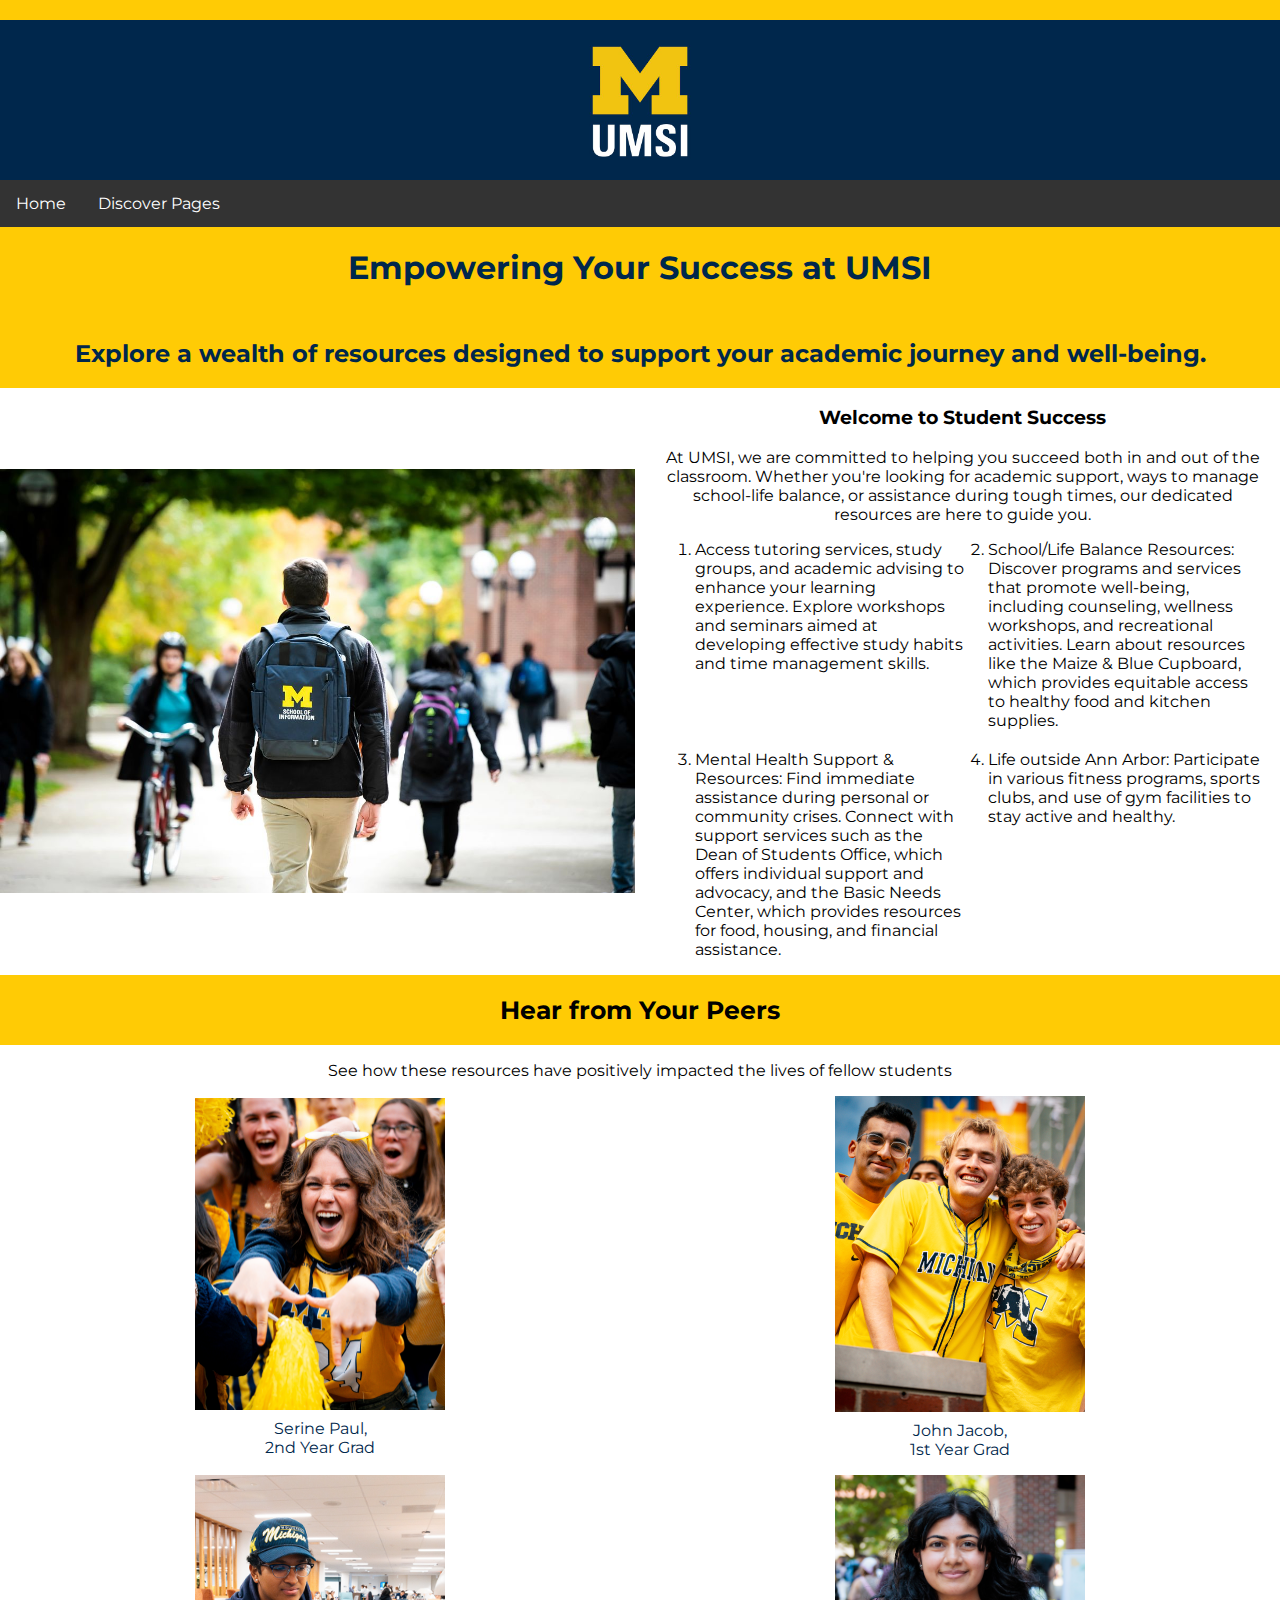
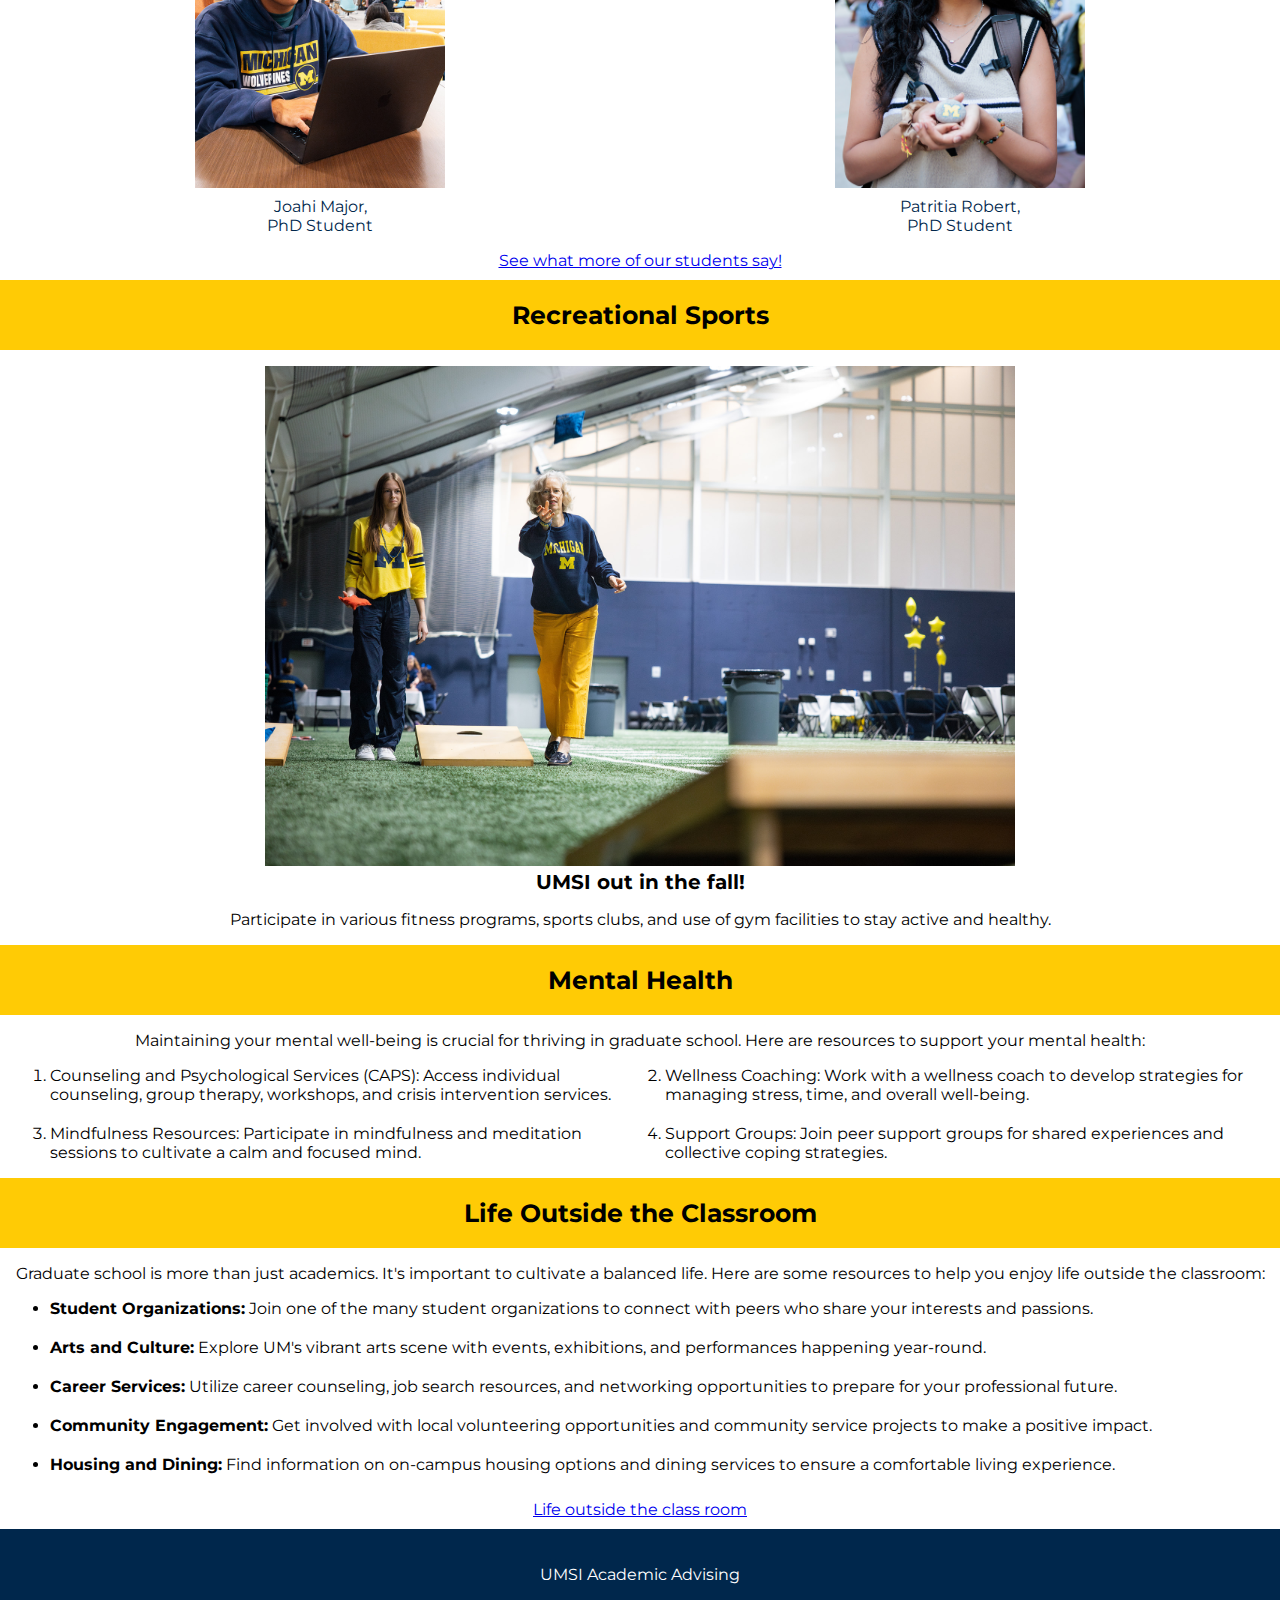
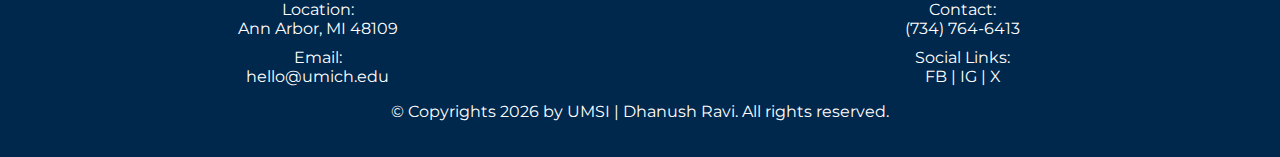
==== index.html @ 569dfaaf "Add files via upload" ====
<!DOCTYPE html>
<html lang="en">
<head>
    <meta charset="UTF-8">
    <meta name="viewport" content="width=device-width, initial-scale=1.0">
    <title>Empowering Your Success at UMSI</title>
    <link rel="stylesheet" type="text/css" href="Styles/style.css">
    <link rel="stylesheet" type="text/css" href="css/html5reset.css">
    <link rel="stylesheet" href="https://fonts.googleapis.com/css?family=Montserrat">
    

</head>

<body>
    <header>
        
        <a href = "#main_anchor" class="skip">Skip to Main Content</a>
        <div id="main_blue"></div>
        <div id="main_img_div"> <img src="images/UMSI_signature_vertical_informal_solidblue.jpg" alt="UMSI Logo" id="main_logo"> </div>
        
        <nav>
            <ul class = "nav">
                <li><a class ="active" href = "index.html">Home</a></li>
                <li><a href = "firstgen.html">First Generation Students</a></li>
                <li><a href = "Maize_and_blue.html">Maize and Blue Store</a></li>
                <li><a href = "cew.html">CEW+</a></li>
            </ul>
        </nav>    

        <div class="navbar">
            <a href="index.html">Home</a>
            <div class="dropdown">
              <button class="dropbtn">Discover Pages 
                <i class="fa fa-caret-down"></i>
              </button>
              <div class="dropdown-content">
                <a href="firstgen.html">First Generation Students</a>
                <a href="Maize_and_blue.html">Maize and Blue Store</a>
                <a href="cew.html">CEW+</a>
              </div>
            </div> 
          </div>
    </header>
    <main id="main_anchor" >
        <div class="title">
            <h1>Empowering Your Success at UMSI</h1>
            <h2>Explore a wealth of resources designed to support your academic journey and well-being.</h2>
            </div>
            <section class="page_intro">

            <div class="cover_image"> <img src="images/UMSI_CampusFall_UMSIBackpack_02.jpg" alt="UMSI Student wearing a backpack given by the school"> </div>
        
           <div> <h3>Welcome to Student Success</h3>
            <p>At UMSI, we are committed to helping you succeed both in and out of the classroom. Whether you're looking for academic support, ways to manage school-life balance, or assistance during tough times, our dedicated resources are here to guide you.</p>
            <ol>
                <li>Access tutoring services, study groups, and academic advising to enhance your learning experience. Explore workshops and seminars aimed at developing effective study habits and time management skills.</li>
                <li>School/Life Balance Resources: Discover programs and services that promote well-being, including counseling, wellness workshops, and recreational activities. Learn about resources like the Maize & Blue Cupboard, which provides equitable access to healthy food and kitchen supplies.</li>
                <li>Mental Health Support & Resources: Find immediate assistance during personal or community crises. Connect with support services such as the Dean of Students Office, which offers individual support and advocacy, and the Basic Needs Center, which provides resources for food, housing, and financial assistance.</li>
                <li>Life outside Ann Arbor: Participate in various fitness programs, sports clubs, and use of gym facilities to stay active and healthy.</li>
            </ol></div>
        </section>
        <section class="content_section">
            
            <h3 class="section_title"> Hear from Your Peers </h3>
            <p>See how these resources have positively impacted the lives of fellow students</p>
            <div class="image_grid">
            <div> <img src="images/MCOMMONS-09072024_FanExperience-06.jpg" alt="Michigan Student Enjoying a Football Match"><br>
            <p class="name">Serine Paul, <br> 2nd Year Grad </p> </div>

           <div><img src="images/MCOMMONS-09072024_FanExperience-24.jpg" alt="Michigan Student standing with friends">
            <p class="name">John Jacob,<br> 1st Year Grad</p> </div>
            <div> <img src="images/MCOMMONS-StudyingForFallFinals2024-5.png" alt="University student holding a pebble with M engraving">
            <p class="name">Joahi Major, <br> PhD Student</p></div>
            <div> <img src="images/copyMCOMMONS-ShaprioPartyForYourMind-7.jpg.png" alt="University student holding a pebble with M engraving">
                <p class="name">Patritia Robert, <br> PhD Student</p></div> </div>

            <a href="https://www.si.umich.edu/student-experience">See what more of our students say!</a>
        
        </section>

        <section class="content_section">
            <h3 class="section_title">Recreational Sports</h3>
            <figure>
                <img src="images/MCOMMONS-Parents&FamilyTailgate-20.JPG" alt="A student wears a UMSI backpack in fall on the drag.">
                <figcaption>UMSI out in the fall!</figcaption>
            </figure>
            <p>Participate in various fitness programs, sports clubs, and use of gym facilities to stay active and healthy.</p>
        </section>
        
        <section class="page_intro_2">
            <h3 class="section_title">Mental Health</h3>
            <p>Maintaining your mental well-being is crucial for thriving in graduate school. Here are resources to support your mental health:</p>
        
                <ol>
                    <li>
                Counseling and Psychological Services (CAPS): Access individual counseling, group therapy, workshops, and crisis intervention services.</li>
        
    
                <li>Wellness Coaching:

                Work with a wellness coach to develop strategies for managing stress, time, and overall well-being.</li>
           
                <li>Mindfulness Resources:

              Participate in mindfulness and meditation sessions to cultivate a calm and focused mind.</li>
           
                <li>Support Groups:

            Join peer support groups for shared experiences and collective coping strategies.</li>
        </ol>
        </section>

        
        <section class="content_section">
            <h3 class="section_title">Life Outside the Classroom</h3>
            <p>Graduate school is more than just academics. It's important to cultivate a balanced life. Here are some resources to help you enjoy life outside the classroom:</p>
            <ul>
                <li><strong>Student Organizations:</strong> Join one of the many student organizations to connect with peers who share your interests and passions.</li>
                <li><strong>Arts and Culture:</strong> Explore UM's vibrant arts scene with events, exhibitions, and performances happening year-round.</li>
                <li><strong>Career Services:</strong> Utilize career counseling, job search resources, and networking opportunities to prepare for your professional future.</li>
                <li><strong>Community Engagement:</strong> Get involved with local volunteering opportunities and community service projects to make a positive impact.</li>
                <li><strong>Housing and Dining:</strong> Find information on on-campus housing options and dining services to ensure a comfortable living experience.</li>
            </ul>
            <a href="https://www.si.umich.edu/student-experience/life-ann-arbor"> Life outside the class room</a>
        </section>
    </main>

    <footer>
        <p>UMSI Academic Advising</p>
        <div class="footer_deets">
            <div>Location:<br> Ann Arbor, MI 48109</div>
            <div>Contact:<br> (734) 764-6413</div>
            <div>Email:<br> hello@umich.edu</div>
            <div>Social Links: <br> FB | IG | X </div>
        </div>
        <p>© Copyrights <span id="year"></span> by UMSI | Dhanush Ravi. All rights reserved.</p>
    </footer>


    <script>
        document.getElementById("year").innerHTML = new Date().getFullYear();
        
        </script>

        
</body>
</html>
---- Styles/style.css ----
.skip {
    position: absolute;
    left: -10000px;
    top: auto;
    width: 1px;
    height: 1px;
    overflow: hidden;
 }

.skip:focus {
    position: static;
    width: auto;
    height: auto;
  }

.nav{
list-style-type: none;
  margin: 0px;
  padding: 0px;
  background-color: #f1f1f1;
}

.nav li a {
    display: block;
    color: #000;
    padding: 8px 16px;
    text-decoration: none;
  }

 .nav li a:hover {
    background-color: #FFCB05;
    color: #00274C;
 }
 
 .nav li a.active {
    background-color: #00274C;
    color: #FFCB05;
    text-decoration: underline;
  }

body{
    font-family: "Montserrat", sans-serif;
    margin: 0px;
}

body > b{
    font-weight: bold;
}

#main_blue{
    height:20px;
    background-color: #FFCB05;
}

#main_logo{
display: block;
margin-left: auto;
margin-right: auto;
width: 30%;
}

#main_img_div {
    background-color: #00274C;
    padding-top: 10px;
    padding-bottom: 10px;
} 

.cover_image > img{
    width: 100%;
}

.title{
    display: grid;
    grid-template-columns: 1fr 1fr;
    gap: 10px;
    padding-left: 20px;
    padding-right: 20px;
    align-items: center;
    color: #00274C;
    background-color: #FFCB05;
}

.title > h2 {
    text-align: right;
    color: #00274C;
    background-color: #FFCB05;
}



.page_intro > h3 {
    text-align: center;
    font-weight: Bold 700;
    padding-left: 20px;
    padding-right: 20px;
}

.page_intro > p {
    text-align: center;
    margin-right: 20px;
    margin-left: 20px;
    margin-bottom: 10px;
}

.page_intro > div >p {
    text-align: center;
    margin-right: 20px;
    margin-left: 20px;
    margin-bottom: 10px;
}

.page_intro > img{
    width: 430px;
    
}

.content_section {
    text-align: center;
    margin-bottom: 10px;
}
.content_section > p {
    margin-left: 10px;
    margin-right:10px;
}

.content_section > img{
    width: 430px;
}

ul > li {
    margin: 10px;
    padding-bottom: 10px;
    text-align: left;
}

ol{
    display: grid;
    grid-template-columns: 1fr 1fr;
    gap: 20px;
    margin-right: 20px;
    margin-left: 10px;
}

.section_title{
    display: block;
    background-color: #FFCB05;
    text-align: center;
    margin-top: 0px;
    margin-bottom: 0px;
    padding-top: 10px;
    padding-bottom: 10px;
}

.image_grid{
    display: grid;
    grid-template-columns: repeat(2, 0.5fr);
    justify-content: space-around;
    place-items: center;
}

.image_grid > div > img{
    height: 150px;
}

.image_grid > div > p{
    margin-top: 5px;
    text-align: left;
    color:#00274C;
}

figure > img {
    width: 300px;
    margin-left: auto;
  margin-right: auto;
}

figcaption{
    text-align: center;
}





footer {
    background-color: #00274C;
    padding-bottom: 20px;
    padding-top: 20px;
}

footer > p,h4,h5 {
    color: #ffffff;
    text-align: center;
}

.footer_deets{
    display: grid;
    grid-template-columns: 1fr 1fr;
    justify-items: center;
    gap:10px;
}

.footer_deets > div{
    color: #ffffff;
    text-align: center;
}

.footer_deets:last-child(){
    grid-column: 1 / span 2;
}

.footer_deets > a:link {
        color: white;
}

.footer_deets > a:any-link {
    color:#f1f1f1 !important;
}



.navbar {
    overflow: hidden;
    background-color: #333;
    display: none;
  }
  
  .navbar a {
    float: left;
    font-size: 16px;
    color: white;
    text-align: center;
    padding: 14px 16px;
    text-decoration: none;
  }
  
  .dropdown {
    float: left;
    overflow: hidden;
  }
  
  .dropdown .dropbtn {
    font-size: 16px;  
    border: none;
    outline: none;
    color: white;
    padding: 14px 16px;
    background-color: inherit;
    font-family: inherit;
    margin: 0;
  }
  
  .navbar a:hover, .dropdown:hover .dropbtn {
    background-color:#FFCB05;
    color: #00274C;
  }

  .navbar .active{
    background-color: #04AA6D;
  }
 
  
  .dropdown-content {
    display: none;
    position: absolute;
    background-color: #00274C;
    color: white;
    min-width: 160px;
    box-shadow: 0px 8px 16px 0px rgba(0,0,0,0.2);
    z-index: 1;
  }
  
  .dropdown-content a {
    float: none;
    color: white;
    padding: 12px 16px;
    text-decoration: none;
    display: block;
    text-align: left;
  }
  
  .dropdown-content a:hover {
    background-color: #ddd;
  }
  
  .dropdown:hover .dropdown-content {
    display: block;
  }

  .page_intro_2 > p{
    margin-left: 10px;
    margin-right:10px;
    text-align: center;
}

.page_intro > div> h3{
    margin-left: 10px;
    margin-right:10px;
    text-align: center;
}



@media screen and (min-width: 800px) {
   body{cursor: url("../images/block_m-hex.png");}

    .page_intro {
        display: grid;
        grid-template-columns: 1fr 1fr;
        gap: 10px;
        object-fit: cover;
        align-items: center;
        
    }

    .page_intro > div > h3 {
        padding-left: 50px;
        padding-right: 50px;
    }

    .page_intro > :last-child {
        ;
    }

    .page_intro_2 > p{
        margin-left: 50px;
        margin-right:50px;
        
    }

    .navbar{
    display: block;
    }

    .nav{
        display: none;
    }


    #main_img_div >img {
        background-color: #00274C;
        padding-top: 10px;
        padding-bottom: 10px;
        height: 120px;
        width: 120px ;
    }

    .cover_image > img{
        display: block;
        margin-left: auto;
        margin-right: auto;
        height: fill;
    }

    .section_title{
        display: block;
        background-color: #FFCB05;
        text-align: center;
        margin-top: 0px;
        margin-bottom: 0px;
        padding-top: 20px;
        padding-bottom: 20px;
        font-size: 25px;
    }

    .image_grid{
        display: grid;
        grid-template-columns: repeat(2, 0.5fr);
        justify-content: left;
        place-items: left;
    }
    
    .image_grid > div > img{
        height: auto;
        width: 250px;
    }
    
    .image_grid > div > .name{
        margin-top: 5px;
        text-align: center;
        color:#00274C;
        padding-right: 0px;
    }

    .image_grid > div > p{
        margin-top: 5px;
        text-align: center;
        color:#00274C;
        padding-right: 200px;
    }

    figure > img {
        width: 750px;
        margin-left: auto;
      margin-right: auto;
    }

    figcaption {
        font-size: 20px;
        font-weight: bolder;
    }

    .page_intro > img {
        display: block;
    margin-left: auto;
    margin-right: auto;
    width: auto;
    }

    .title {
        display: flex;
        flex-direction: column;
        padding-left: 20px;
        padding-right: 20px;
        color: #00274C;
        background-color: #FFCB05;
      }
      
      .title > h1 {
        order: 1;
      }
      
      .title > h2 {
        order: 2;
        text-align: center;
      }

      .image_grid > p {
        text-align: left;
      }

      .content_section > p {
        text-align: center;
      }


}
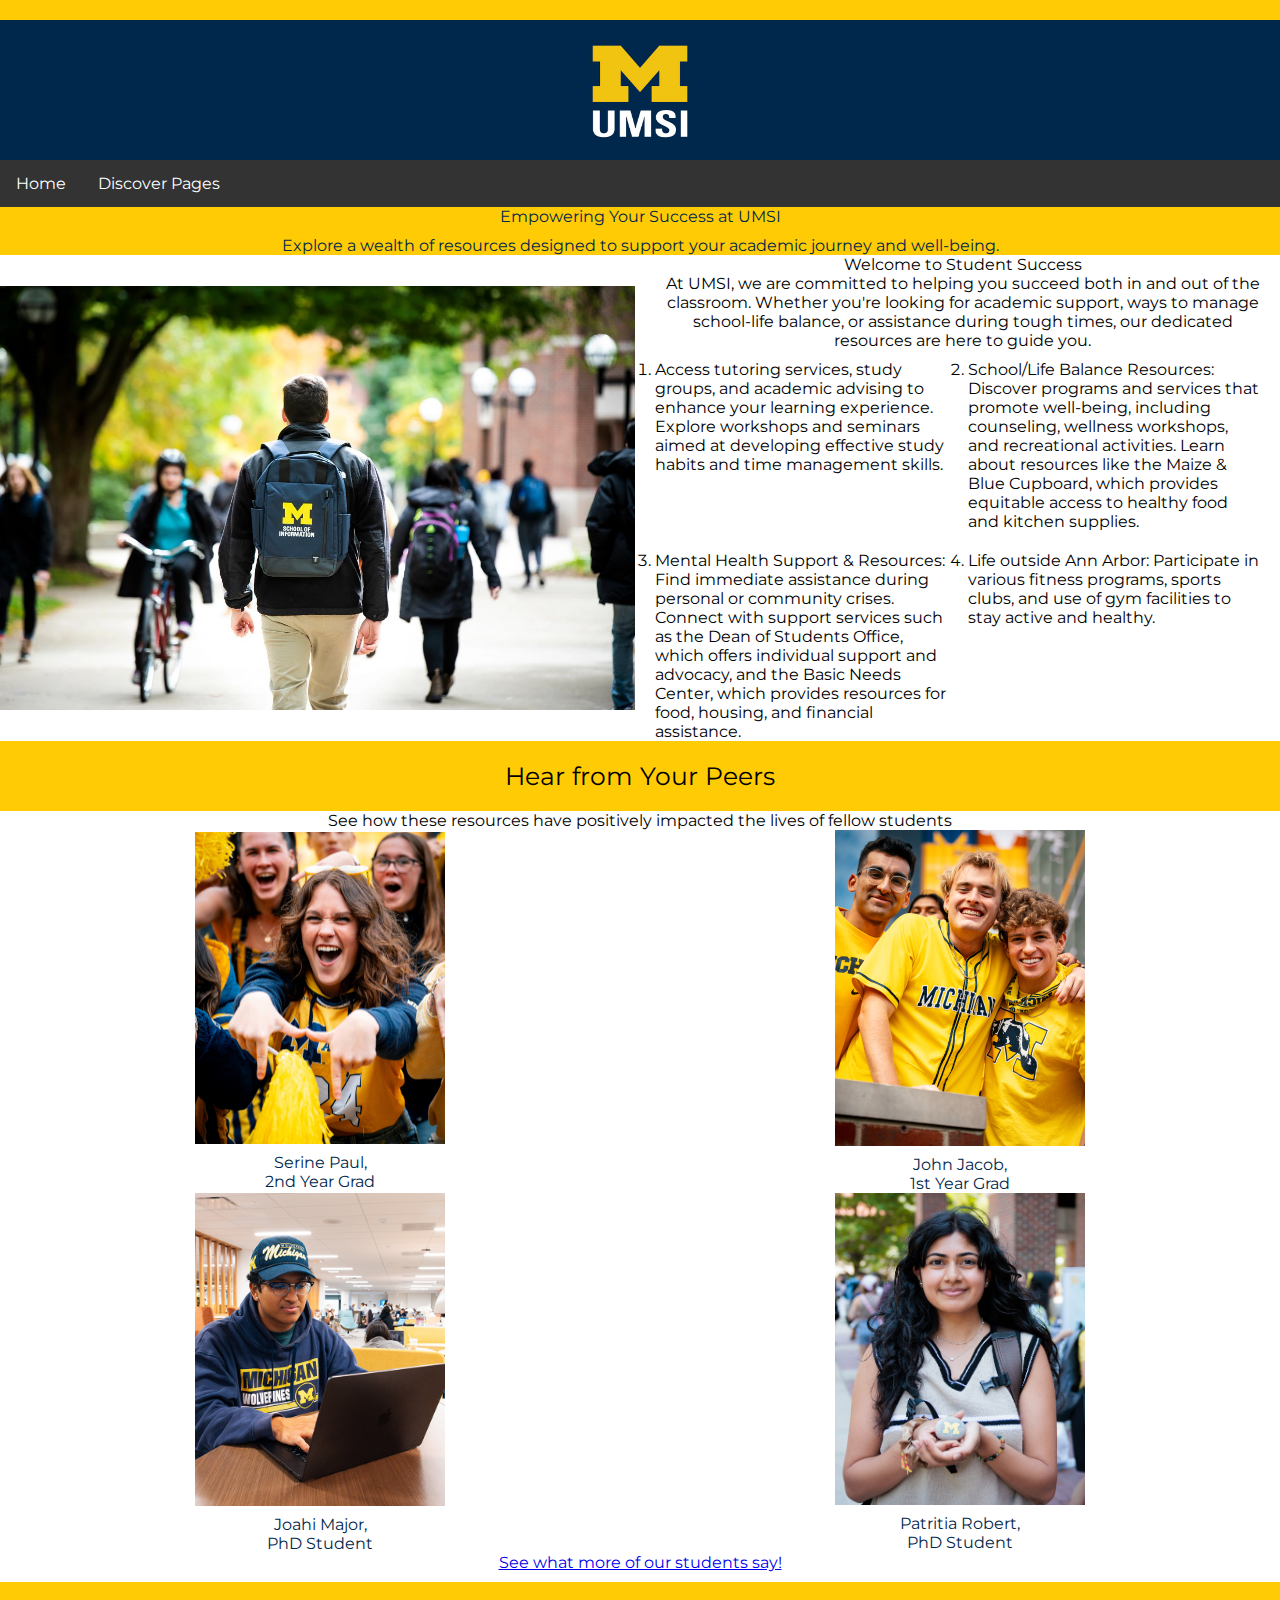
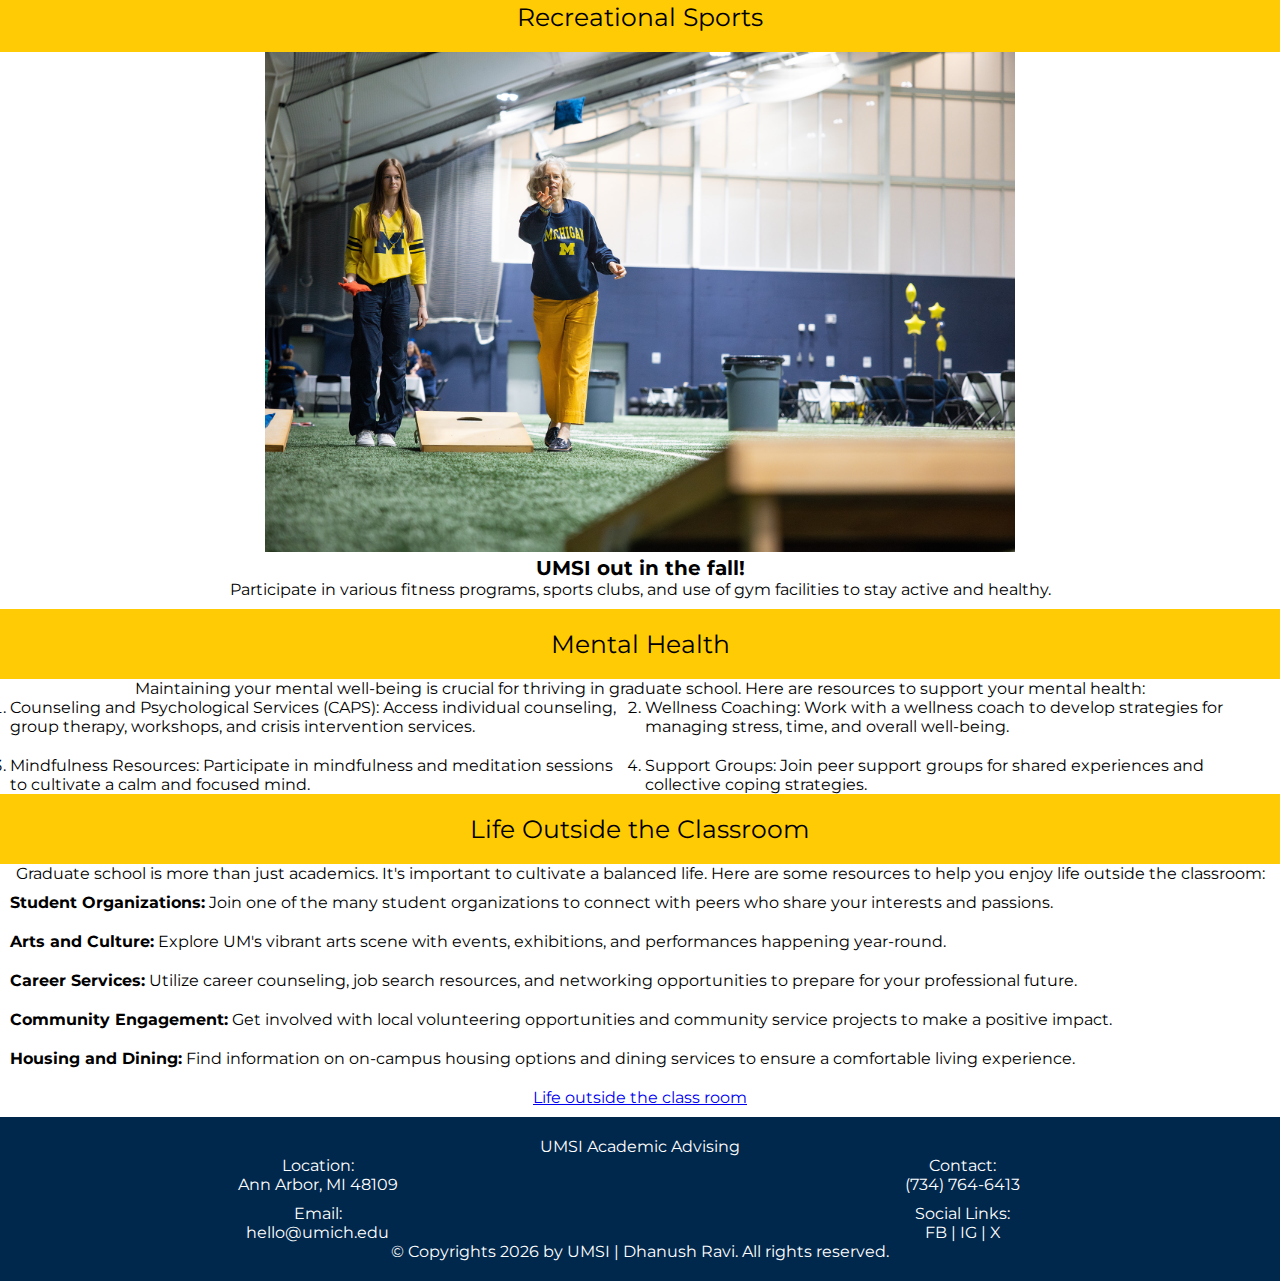
==== commit 01400ffa: "Update index.html" ====
--- a/index.html
+++ b/index.html
@@ -4,8 +4,9 @@
     <meta charset="UTF-8">
     <meta name="viewport" content="width=device-width, initial-scale=1.0">
     <title>Empowering Your Success at UMSI</title>
+    <link rel="stylesheet" type="text/css" href="Styles/html5reset.css">
     <link rel="stylesheet" type="text/css" href="Styles/style.css">
-    <link rel="stylesheet" type="text/css" href="css/html5reset.css">
+   
     <link rel="stylesheet" href="https://fonts.googleapis.com/css?family=Montserrat">
     
 
@@ -69,7 +70,7 @@
 
            <div><img src="images/MCOMMONS-09072024_FanExperience-24.jpg" alt="Michigan Student standing with friends">
             <p class="name">John Jacob,<br> 1st Year Grad</p> </div>
-            <div> <img src="images/MCOMMONS-StudyingForFallFinals2024-5.png" alt="University student holding a pebble with M engraving">
+            <div> <img src="images/MCOMMONS-StudyingForFallFinals2024-5.png" alt="University student typing on a computer">
             <p class="name">Joahi Major, <br> PhD Student</p></div>
             <div> <img src="images/copyMCOMMONS-ShaprioPartyForYourMind-7.jpg.png" alt="University student holding a pebble with M engraving">
                 <p class="name">Patritia Robert, <br> PhD Student</p></div> </div>
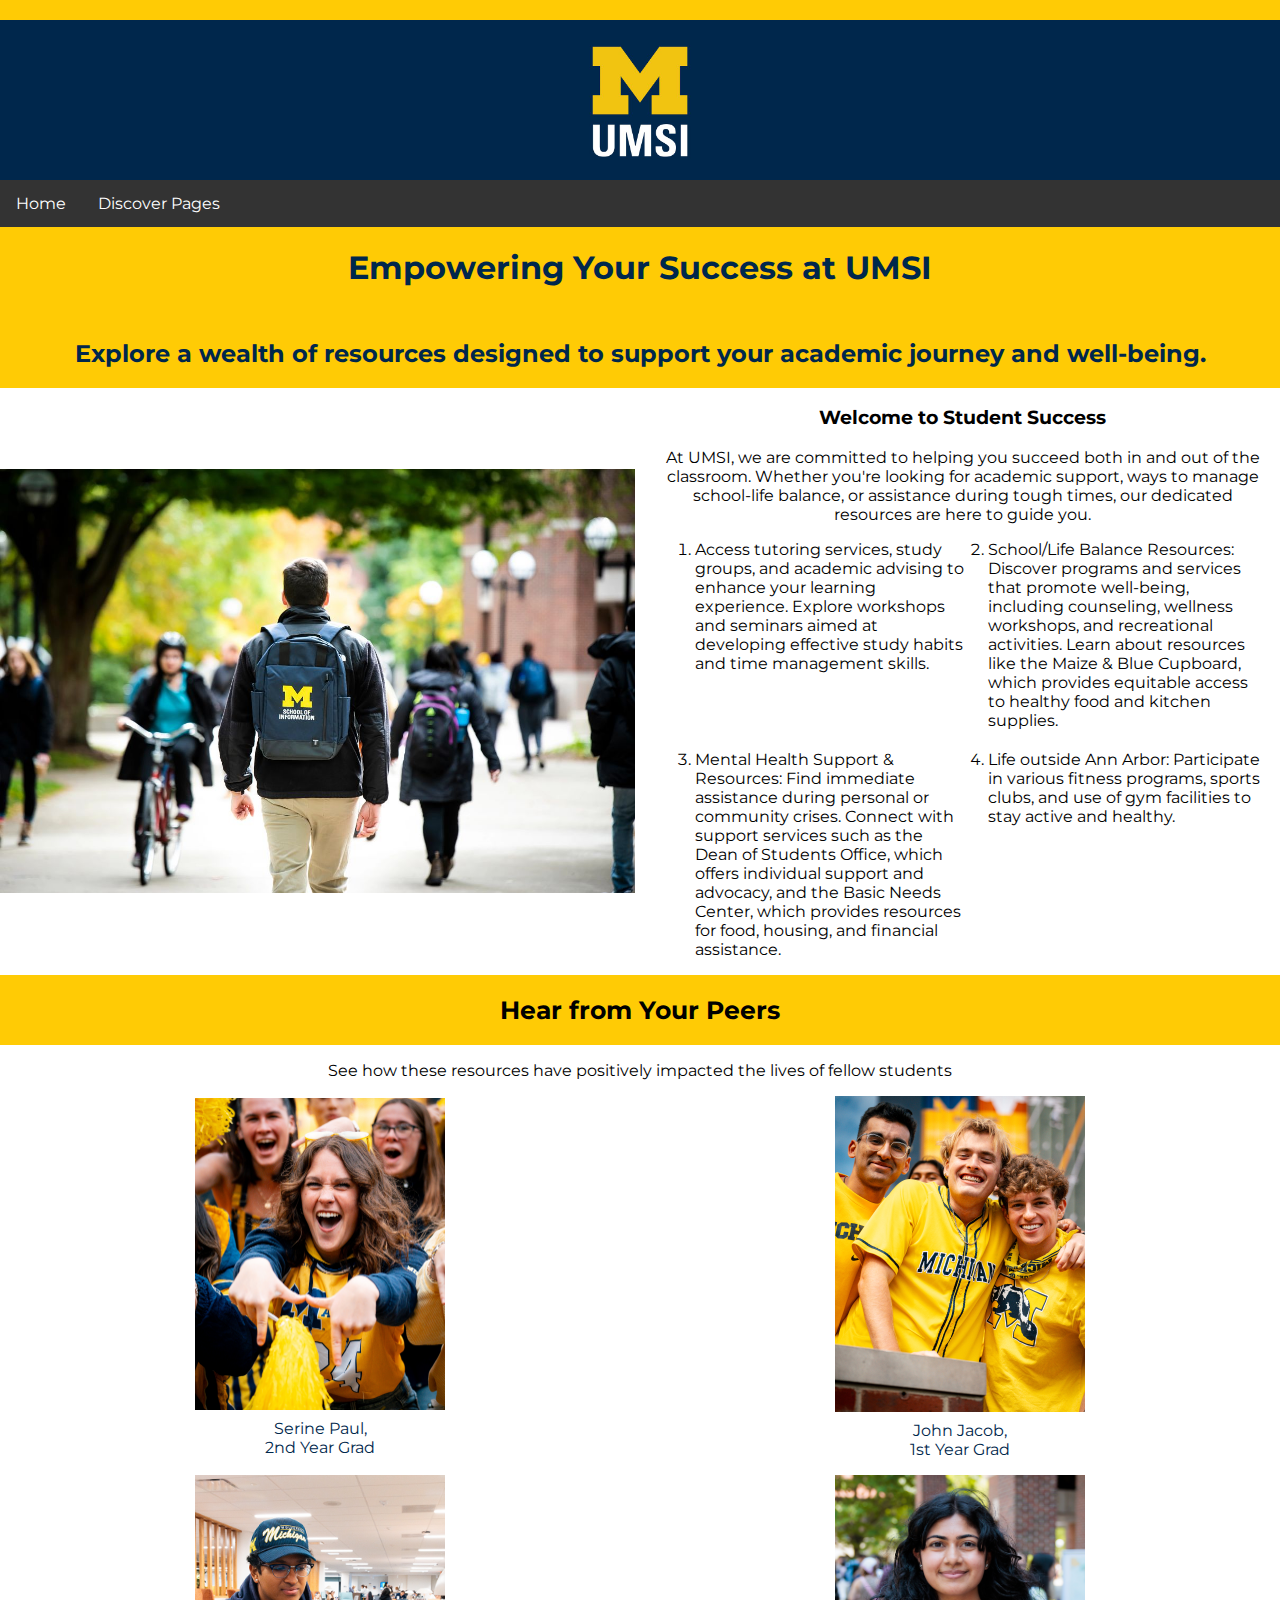
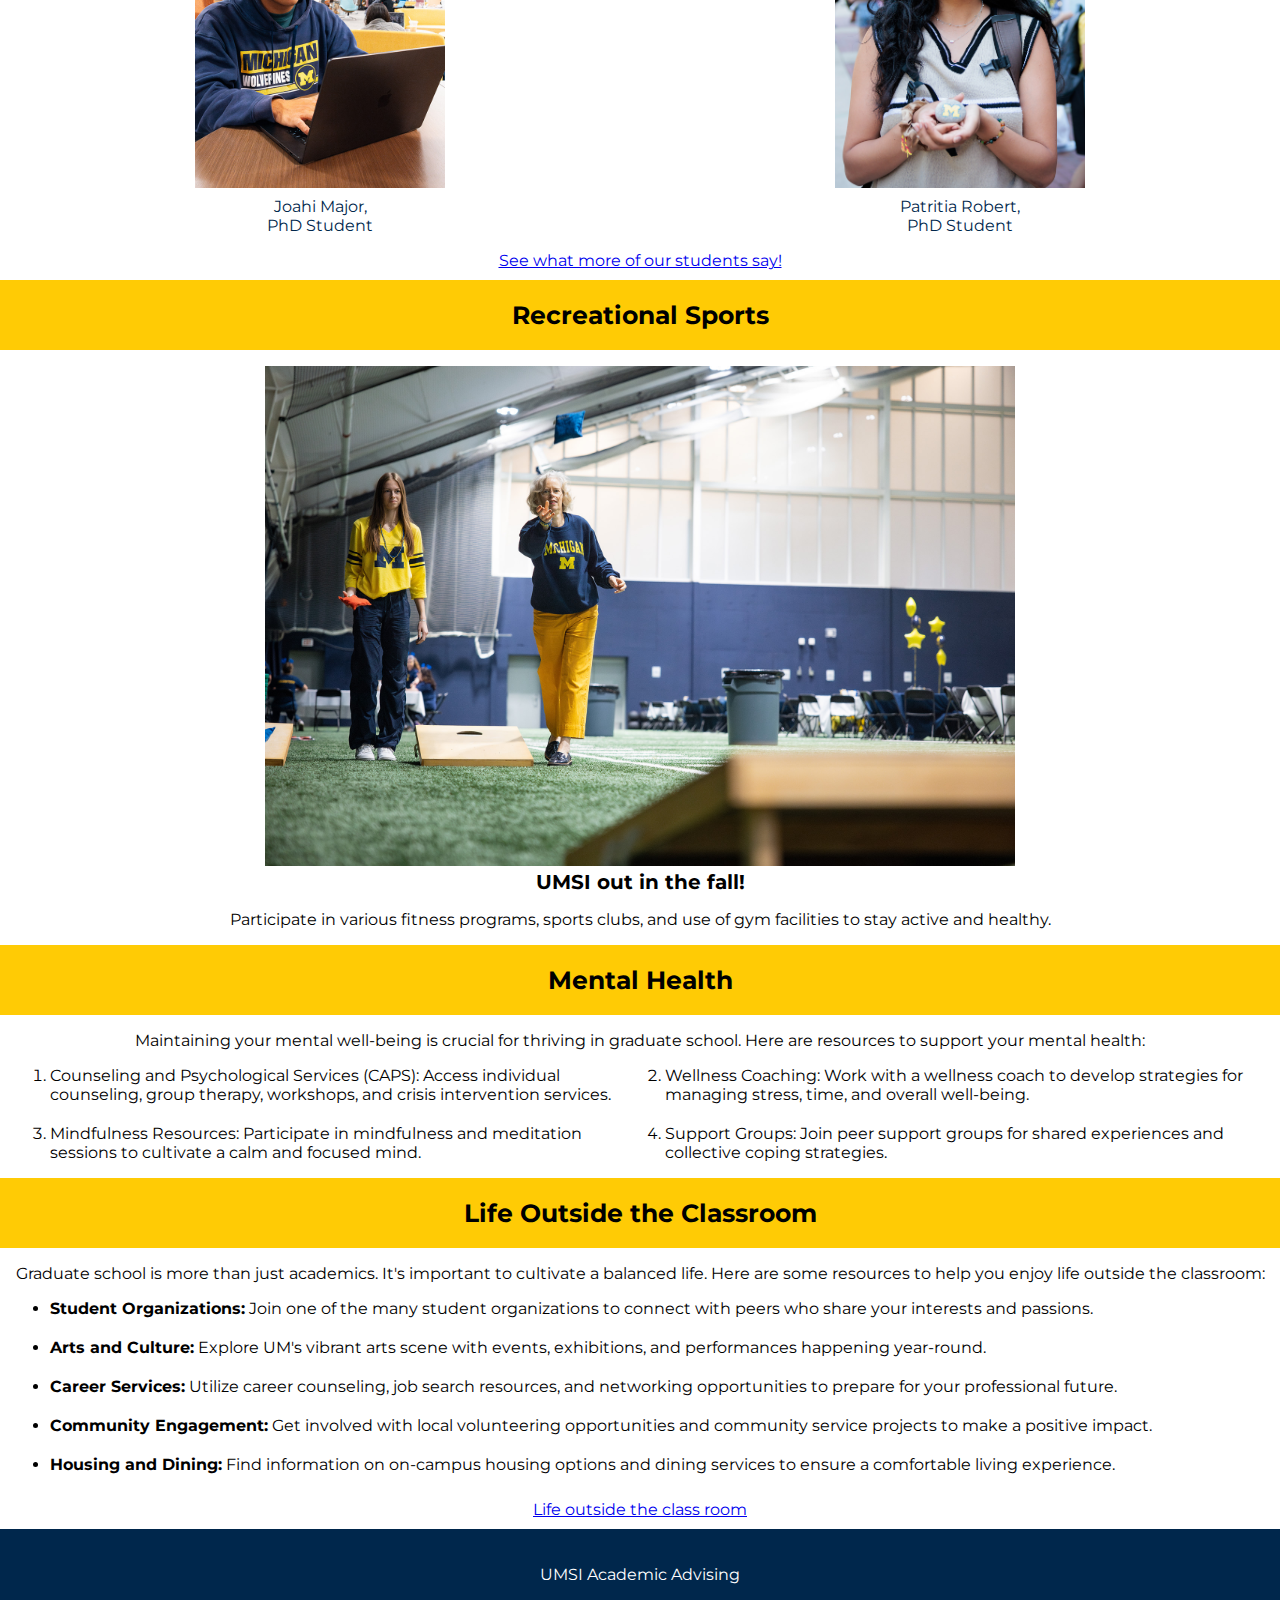
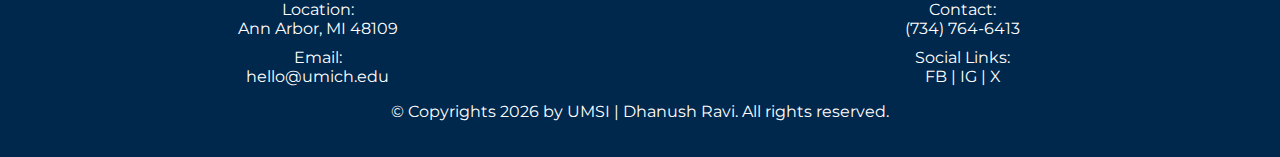
==== commit b5618db3: "Add files via upload" ====
--- a/index.html
+++ b/index.html
@@ -4,9 +4,8 @@
     <meta charset="UTF-8">
     <meta name="viewport" content="width=device-width, initial-scale=1.0">
     <title>Empowering Your Success at UMSI</title>
-    <link rel="stylesheet" type="text/css" href="Styles/html5reset.css">
     <link rel="stylesheet" type="text/css" href="Styles/style.css">
-   
+    <link rel="stylesheet" type="text/css" href="css/html5reset.css">
     <link rel="stylesheet" href="https://fonts.googleapis.com/css?family=Montserrat">
     
 
@@ -70,7 +69,7 @@
 
            <div><img src="images/MCOMMONS-09072024_FanExperience-24.jpg" alt="Michigan Student standing with friends">
             <p class="name">John Jacob,<br> 1st Year Grad</p> </div>
-            <div> <img src="images/MCOMMONS-StudyingForFallFinals2024-5.png" alt="University student typing on a computer">
+            <div> <img src="images/MCOMMONS-StudyingForFallFinals2024-5.png" alt="University student holding a pebble with M engraving">
             <p class="name">Joahi Major, <br> PhD Student</p></div>
             <div> <img src="images/copyMCOMMONS-ShaprioPartyForYourMind-7.jpg.png" alt="University student holding a pebble with M engraving">
                 <p class="name">Patritia Robert, <br> PhD Student</p></div> </div>
